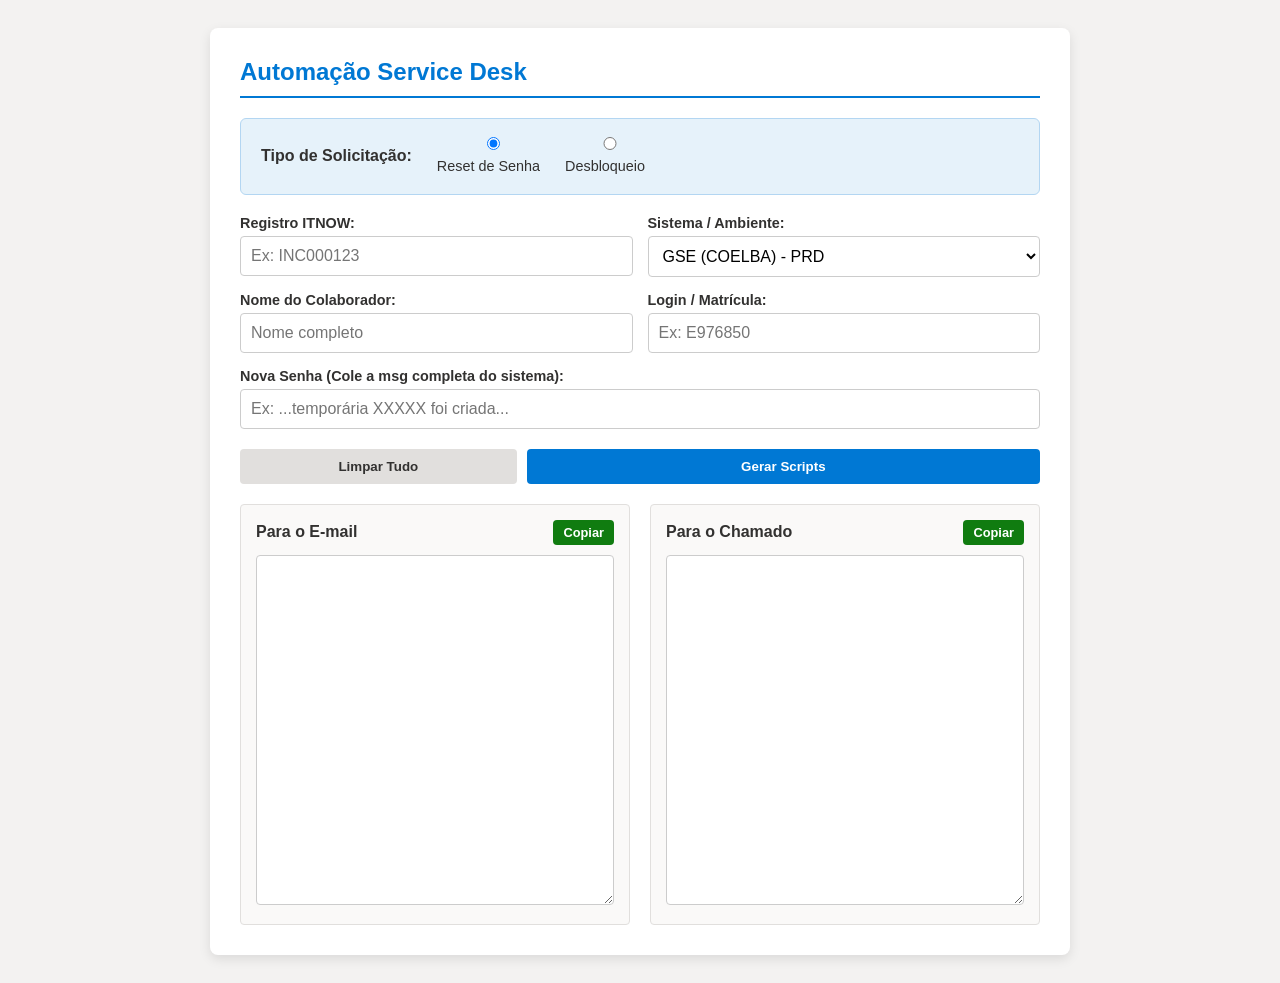
==== index.html @ 371837b1 "Update index.html" ====
<!DOCTYPE html>
<html lang="pt-BR">
  <head>
    <meta charset="UTF-8" />
    <meta name="viewport" content="width=device-width, initial-scale=1.0" />
    <title>Scripts Neoenergia</title>
    <style>
      :root {
        --primary: #0078d4;
        --bg: #f3f2f1;
        --card: #ffffff;
        --text: #323130;
      }
      body {
        font-family: "Segoe UI", Tahoma, Geneva, Verdana, sans-serif;
        background-color: var(--bg);
        color: var(--text);
        padding: 20px;
        display: flex;
        justify-content: center;
      }
      .container {
        background-color: var(--card);
        padding: 30px;
        border-radius: 8px;
        box-shadow: 0 4px 12px rgba(0, 0, 0, 0.1);
        width: 100%;
        max-width: 800px;
      }
      h2 {
        margin-top: 0;
        color: var(--primary);
        border-bottom: 2px solid var(--primary);
        padding-bottom: 10px;
      }

      .type-selector {
        background-color: #e6f2fa;
        padding: 15px 20px;
        border-radius: 6px;
        margin-bottom: 20px;
        border: 1px solid #b3d6f2;
        display: flex;
        align-items: center;
      }

      .type-label {
        font-weight: 600;
        margin-right: 25px;
      }

      .radio-group {
        display: flex;
        gap: 25px;
      }

      .radio-option {
        display: grid;
        align-items: center;
        gap: 8px; 
        cursor: pointer;
        font-weight: normal;
      }

      .input-group {
        display: grid;
        grid-template-columns: 1fr 1fr;
        gap: 15px;
        margin-bottom: 20px;
      }

      .field {
        display: flex;
        flex-direction: column;
      }

      label {
        font-weight: 600;
        margin-bottom: 5px;
        font-size: 0.9rem;
      }

      input,
      select {
        padding: 10px;
        border: 1px solid #ccc;
        border-radius: 4px;
        font-size: 1rem;
        width: 100%;
        box-sizing: border-box;
      }

      select {
        background-color: white;
        cursor: pointer;
      }

      input:focus,
      select:focus {
        outline: none;
        border-color: var(--primary);
        box-shadow: 0 0 0 2px rgba(0, 120, 212, 0.2);
      }

      .buttons {
        display: flex;
        gap: 10px;
        margin-bottom: 20px;
      }

      button {
        cursor: pointer;
        padding: 10px 20px;
        border: none;
        border-radius: 4px;
        font-weight: 600;
        transition: background 0.2s;
      }

      .btn-generate {
        background-color: var(--primary);
        color: white;
        flex: 2;
      }
      .btn-generate:hover {
        background-color: #005a9e;
      }

      .btn-clear {
        background-color: #e1dfdd;
        color: #323130;
        flex: 1;
      }
      .btn-clear:hover {
        background-color: #d2d0ce;
      }

      .output-section {
        display: grid;
        grid-template-columns: 1fr 1fr;
        gap: 20px;
      }

      .output-box {
        background: #faf9f8;
        padding: 15px;
        border: 1px solid #e1dfdd;
        border-radius: 4px;
      }

      .output-header {
        display: flex;
        justify-content: space-between;
        align-items: center;
        margin-bottom: 10px;
      }

      .output-header h3 {
        margin: 0;
        font-size: 1rem;
      }

      textarea {
        width: 100%;
        height: 350px;
        resize: vertical;
        border: 1px solid #ccc;
        border-radius: 4px;
        font-family: monospace;
        padding: 10px;
        box-sizing: border-box;
      }

      .btn-copy {
        background-color: #107c10;
        color: white;
        font-size: 0.8rem;
        padding: 5px 10px;
      }
      .btn-copy:hover {
        background-color: #0b5a0b;
      }

      .hidden {
        display: none !important;
      }

      @media (max-width: 600px) {
        .type-selector {
          flex-direction: column;
          align-items: flex-start;
          gap: 10px;
        }
        .type-label {
          margin-bottom: 5px;
        }
        .input-group,
        .output-section {
          grid-template-columns: 1fr;
        }
      }
    </style>
  </head>
  <body>
    <div class="container">
      <h2>Automação Service Desk</h2>

      <div class="type-selector">
        <span class="type-label">Tipo de Solicitação:</span>
        <div class="radio-group">
          <label class="radio-option">
            <input
              type="radio"
              name="acao"
              value="reset"
              checked
              onchange="toggleSenha()"
            />
            Reset de Senha
          </label>
          <label class="radio-option">
            <input
              type="radio"
              name="acao"
              value="unlock"
              onchange="toggleSenha()"
            />
            Desbloqueio
          </label>
        </div>
      </div>

      <div class="input-group">
        <div class="field">
          <label for="registro">Registro ITNOW:</label>
          <input type="text" id="registro" placeholder="Ex: INC000123" />
        </div>

        <div class="field">
          <label for="sistema">Sistema / Ambiente:</label>
          <select id="sistema">
            <option value="GSE (COELBA) - PRD">GSE (COELBA) - PRD</option>
            <option value="GSE (PERNAMBUCO) - PRD">
              GSE (PERNAMBUCO) - PRD
            </option>
            <option value="GSE (COSERN) - PRD">GSE (COSERN) - PRD</option>
            <option value="UE WEB (CS) - PRD">UE WEB (CS) - PRD</option>
          </select>
        </div>

        <div class="field">
          <label for="nome">Nome do Colaborador:</label>
          <input type="text" id="nome" placeholder="Nome completo" />
        </div>
        <div class="field">
          <label for="matricula">Login / Matrícula:</label>
          <input type="text" id="matricula" placeholder="Ex: E976850" />
        </div>

        <div class="field" id="campoSenha" style="grid-column: span 2">
          <label for="senha">Nova Senha (Cole a msg completa do sistema):</label>
          <input
            type="text"
            id="senha"
            placeholder="Ex: ...temporária XXXXX foi criada..."
            autocomplete="off"
          />
        </div>
      </div>

      <div class="buttons">
        <button class="btn-clear" onclick="limparCampos()">Limpar Tudo</button>
        <button class="btn-generate" onclick="gerarScripts()">
          Gerar Scripts
        </button>
      </div>

      <div class="output-section">
        <div class="output-box">
          <div class="output-header">
            <h3>Para o E-mail</h3>
            <button class="btn-copy" onclick="copiarTexto('outEmail', this)">
              Copiar
            </button>
          </div>
          <textarea id="outEmail" readonly></textarea>
        </div>

        <div class="output-box">
          <div class="output-header">
            <h3>Para o Chamado</h3>
            <button class="btn-copy" onclick="copiarTexto('outChamado', this)">
              Copiar
            </button>
          </div>
          <textarea id="outChamado" readonly></textarea>
        </div>
      </div>
    </div>

    <script>
      function toggleSenha() {
        const acao = document.querySelector('input[name="acao"]:checked').value;
        const divSenha = document.getElementById("campoSenha");
        if (acao === "unlock") {
          divSenha.classList.add("hidden");
        } else {
          divSenha.classList.remove("hidden");
        }
      }
      function processarSenha(textoRaw) {
        if (!textoRaw) return "";
        const regex = /temporária\s+(.*?)\s+foi/i;
        const match = textoRaw.match(regex);

        if (match && match[1]) {
            return match[1].trim();
        }
        
        return textoRaw.trim();
      }

      function gerarScripts() {
        const acao = document.querySelector('input[name="acao"]:checked').value;
        const registro = document.getElementById("registro").value.trim();
        const sistemaSelecionado = document.getElementById("sistema").value;
        const nome = document.getElementById("nome").value.trim();
        const matricula = document.getElementById("matricula").value.trim();
        const senhaRaw = document.getElementById("senha").value;
        const senha = processarSenha(senhaRaw);

        const saudacao = nome ? `Olá, ${nome}` : `Olá,`;
        const rodape = `Em caso de dúvidas, estamos à disposição. 
Sinta-se à vontade para entrar em contato pelos Canais de Atendimento listados abaixo:

Chat via ITNOW: https://iberdrola.service-now.com/itnow
Telefone Externo: 7133706000

Cordialmente,
Service Desk Neoenergia.`;

        let scriptEmail = "";
        let scriptChamado = "";
        const isUEWEB = sistemaSelecionado === "UE WEB (CS) - PRD";
        const nomeSistemaUE = "UE WEB (CS)";

        if (acao === "unlock") {
          if (isUEWEB) {
            const corpoUnlockUE = `${saudacao}\n\nFoi realizado o desbloqueio no acesso, conforme solicitado.\nObs: Informamos que a senha atual não foi alterada.\n\nLOGIN: ${matricula}\nSISTEMA/AMBIENTE: ${nomeSistemaUE}\n\n${rodape}`;
            scriptEmail = corpoUnlockUE;
            scriptChamado = corpoUnlockUE;
          } else {
            const corpoUnlockGSE = `${saudacao}\n\nFoi realizado o desbloqueio no acesso, conforme solicitado.\n\nObs: Informamos que a senha atual não foi alterada.\n\nLOGIN: ${matricula} \nSISTEMA/AMBIENTE: ${sistemaSelecionado} \n\nImportante: O Terminal Service (TS) deverá ser acessado com o mesmo login (matrícula) no GSE, para que não ocorra bloqueio automático no GSE.\n\n${rodape}`;
            scriptEmail = corpoUnlockGSE;
            scriptChamado = corpoUnlockGSE;
          }
        } else {
          if (isUEWEB) {
            scriptEmail = `${saudacao}\n\nNotificamos que o seu acesso foi reativado, e foi gerada solicitação de nova senha de acesso foi atendida, seguem informações.\n\nRegistro ITNOW: ${registro}\nSISTEMA / AMBIENTE: ${nomeSistemaUE}\nLOGIN: ${matricula}\nNOVA SENHA: ${senha}\n\nOBS. ALTERAR ATÉ O FINAL DO DIA PARA EVITAR BLOQUEIO AUTOMÁTICO DO SISTEMA.\n\nEsta é uma mensagem automática. Por favor, não responda este e-mail.\n\n${rodape}`;
            scriptChamado = `${saudacao}\n\nNotificamos que foi realizado a reativação de acesso, e o reset de senha foi enviada para o e-mail cadastrado no Itnow.\n\nLOGIN: ${matricula}\nSISTEMA/AMBIENTE: ${nomeSistemaUE}\n\nImportante (Orientações futuras para o reset de senha no UE WEB).\n\nSe houver necessidade de nova senha, deverá orientar o(a) colaborador(a) que para o envio de nova senha temporária para o e-mail cadastrado, deverá inserir o login utilizado no UE WEB no campo “Usuário” e depois clicar na opção “Esqueceu a senha? Clique aqui.\n\n${rodape}`;
          } else {
            scriptEmail = `${saudacao} \n\nSua solicitação de nova senha de acesso foi atendida, seguem informações.\n\nRegistro ITNOW: ${registro}\nSISTEMA / AMBIENTE: ${sistemaSelecionado}\nLOGIN: ${matricula}\nNOVA SENHA: ${senha}\n\nOBS. ALTERAR ATÉ O FINAL DO DIA PARA EVITAR BLOQUEIO AUTOMÁTICO DO SISTEMA.\n\nImportante: O Terminal Service (TS) deverá ser acessado com o mesmo login (matrícula) no GSE, para que não ocorra bloqueio automático no GSE.\n\nEsta é uma mensagem automática. Por favor, não responda este e-mail. \n\n${rodape}`;
            scriptChamado = `${saudacao} \n\nRealizado o reset de senha no GSE enviada para o e-mail cadastrado no Itnow.\n\nLOGIN: ${matricula}\nSISTEMA/AMBIENTE: ${sistemaSelecionado}\n\nImportante: O Terminal Service (TS) deverá ser acessado com o mesmo login (matrícula) no GSE, para que não ocorra bloqueio automático no GSE.\n\n${rodape}`;
          }
        }
        document.getElementById("outEmail").value = scriptEmail;
        document.getElementById("outChamado").value = scriptChamado;
      }

      function copiarTexto(elementId, btn) {
        const textarea = document.getElementById(elementId);
        textarea.select();
        textarea.setSelectionRange(0, 99999);
        navigator.clipboard.writeText(textarea.value).then(() => {
          const originalText = btn.innerText;
          btn.innerText = "Copiado!";
          btn.style.backgroundColor = "#0b5a0b";
          setTimeout(() => {
            btn.innerText = originalText;
            btn.style.backgroundColor = "#107c10";
          }, 2000);
        });
      }

      function limparCampos() {
        document.getElementById("registro").value = "";
        document.getElementById("nome").value = "";
        document.getElementById("matricula").value = "";
        document.getElementById("senha").value = "";
        document.getElementById("sistema").selectedIndex = 0;
        const radios = document.getElementsByName("acao");
        radios[0].checked = true;
        toggleSenha();
        document.getElementById("outEmail").value = "";
        document.getElementById("outChamado").value = "";
      }
    </script>
  </body>
</html>
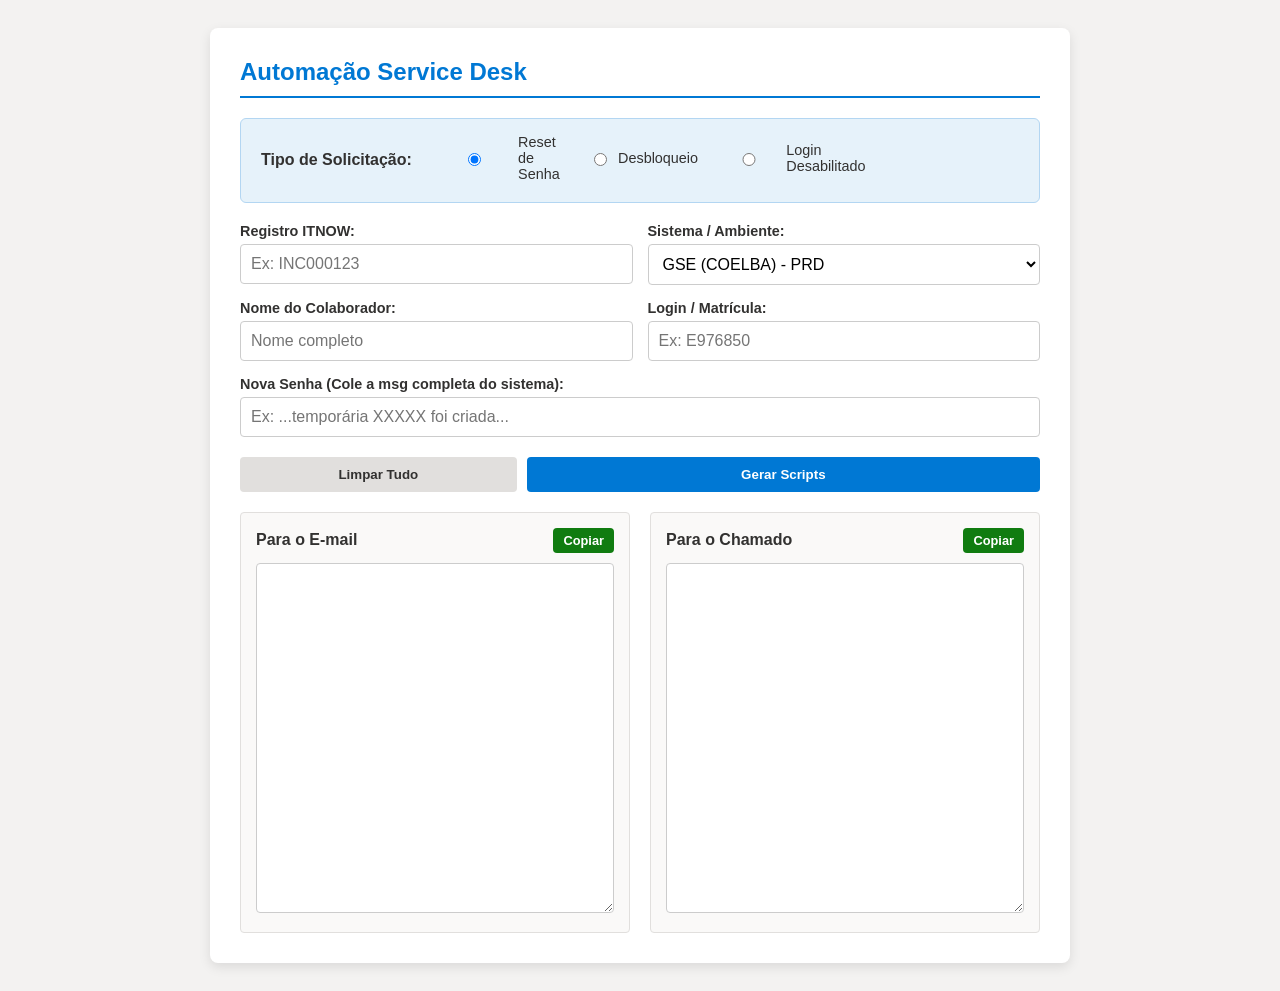
==== commit 306cf384: "Add Desabilitado option" ====
--- a/index.html
+++ b/index.html
@@ -51,11 +51,12 @@
 
       .radio-group {
         display: flex;
-        gap: 25px;
+        gap: 20px;
+        flex-wrap: wrap;
       }
 
       .radio-option {
-        display: grid;
+        display: flex;
         align-items: center;
         gap: 8px; 
         cursor: pointer;
@@ -209,23 +210,16 @@
         <span class="type-label">Tipo de Solicitação:</span>
         <div class="radio-group">
           <label class="radio-option">
-            <input
-              type="radio"
-              name="acao"
-              value="reset"
-              checked
-              onchange="toggleSenha()"
-            />
+            <input type="radio" name="acao" value="reset" checked onchange="toggleCampos()" />
             Reset de Senha
           </label>
           <label class="radio-option">
-            <input
-              type="radio"
-              name="acao"
-              value="unlock"
-              onchange="toggleSenha()"
-            />
+            <input type="radio" name="acao" value="unlock" onchange="toggleCampos()" />
             Desbloqueio
+          </label>
+          <label class="radio-option">
+            <input type="radio" name="acao" value="disabled" onchange="toggleCampos()" />
+            Login Desabilitado
           </label>
         </div>
       </div>
@@ -240,9 +234,7 @@
           <label for="sistema">Sistema / Ambiente:</label>
           <select id="sistema">
             <option value="GSE (COELBA) - PRD">GSE (COELBA) - PRD</option>
-            <option value="GSE (PERNAMBUCO) - PRD">
-              GSE (PERNAMBUCO) - PRD
-            </option>
+            <option value="GSE (PERNAMBUCO) - PRD">GSE (PERNAMBUCO) - PRD</option>
             <option value="GSE (COSERN) - PRD">GSE (COSERN) - PRD</option>
             <option value="UE WEB (CS) - PRD">UE WEB (CS) - PRD</option>
           </select>
@@ -299,25 +291,21 @@
     </div>
 
     <script>
-      function toggleSenha() {
+      function toggleCampos() {
         const acao = document.querySelector('input[name="acao"]:checked').value;
         const divSenha = document.getElementById("campoSenha");
-        if (acao === "unlock") {
+        if (acao === "unlock" || acao === "disabled") {
           divSenha.classList.add("hidden");
         } else {
           divSenha.classList.remove("hidden");
         }
       }
+
       function processarSenha(textoRaw) {
         if (!textoRaw) return "";
         const regex = /temporária\s+(.*?)\s+foi/i;
         const match = textoRaw.match(regex);
-
-        if (match && match[1]) {
-            return match[1].trim();
-        }
-        
-        return textoRaw.trim();
+        return match && match[1] ? match[1].trim() : textoRaw.trim();
       }
 
       function gerarScripts() {
@@ -330,7 +318,7 @@
         const senha = processarSenha(senhaRaw);
 
         const saudacao = nome ? `Olá, ${nome}` : `Olá,`;
-        const rodape = `Em caso de dúvidas, estamos à disposição. 
+        const rodapePadrao = `Em caso de dúvidas, estamos à disposição. 
 Sinta-se à vontade para entrar em contato pelos Canais de Atendimento listados abaixo:
 
 Chat via ITNOW: https://iberdrola.service-now.com/itnow
@@ -344,23 +332,31 @@
         const isUEWEB = sistemaSelecionado === "UE WEB (CS) - PRD";
         const nomeSistemaUE = "UE WEB (CS)";
 
-        if (acao === "unlock") {
+        if (acao === "disabled") {
+            // Template para Login Desabilitado
+            const corpoDisabled = `${saudacao}\n\nVerificado que não foi possível realizar o desbloqueio/reset de senha, pois o login não está ativo.\n\nLogin: ${matricula}\nSistema/Empresa: ${sistemaSelecionado}\n\nPor favor, realizar a abertura da solicitação via ITnow, para a reativação do usuário e atribuição de grupo desejado no GSE.\n\nEssa ação, requer aprovação gerencial, no qual deverá ser tratada via solicitação de serviço (RITM) e não por incidente (INC), para atuação da equipe responsável posteriormente.\n\nTemplate: Conceder acesso à Aplicações Corporativas\nLink para acesso: https://iberdrola.service-now.com/itnow?id=sc_cat_item_guide&sys_id=20fc4fbddbc1af40b716e2e15b9619a6\n\nGentileza entrar em contato com o agente de perfil da sua área/departamento, para apoio na tratativa da demanda. Caso não saiba quem é o seu agente de perfil, fineza acessar o portal "acessosap.neoenergia.net" e clicar no Menu: Agente de Perfil.\n\n${rodapePadrao}`;
+            
+            scriptEmail = corpoDisabled;
+            scriptChamado = corpoDisabled;
+
+        } else if (acao === "unlock") {
           if (isUEWEB) {
-            const corpoUnlockUE = `${saudacao}\n\nFoi realizado o desbloqueio no acesso, conforme solicitado.\nObs: Informamos que a senha atual não foi alterada.\n\nLOGIN: ${matricula}\nSISTEMA/AMBIENTE: ${nomeSistemaUE}\n\n${rodape}`;
+            const corpoUnlockUE = `${saudacao}\n\nFoi realizado o desbloqueio no acesso, conforme solicitado.\nObs: Informamos que a senha atual não foi alterada.\n\nLOGIN: ${matricula}\nSISTEMA/AMBIENTE: ${nomeSistemaUE}\n\n${rodapePadrao}`;
             scriptEmail = corpoUnlockUE;
             scriptChamado = corpoUnlockUE;
           } else {
-            const corpoUnlockGSE = `${saudacao}\n\nFoi realizado o desbloqueio no acesso, conforme solicitado.\n\nObs: Informamos que a senha atual não foi alterada.\n\nLOGIN: ${matricula} \nSISTEMA/AMBIENTE: ${sistemaSelecionado} \n\nImportante: O Terminal Service (TS) deverá ser acessado com o mesmo login (matrícula) no GSE, para que não ocorra bloqueio automático no GSE.\n\n${rodape}`;
+            const corpoUnlockGSE = `${saudacao}\n\nFoi realizado o desbloqueio no acesso, conforme solicitado.\n\nObs: Informamos que a senha atual não foi alterada.\n\nLOGIN: ${matricula} \nSISTEMA/AMBIENTE: ${sistemaSelecionado} \n\nImportante: O Terminal Service (TS) deverá ser acessado com o mesmo login (matrícula) no GSE, para que não ocorra bloqueio automático no GSE.\n\n${rodapePadrao}`;
             scriptEmail = corpoUnlockGSE;
             scriptChamado = corpoUnlockGSE;
           }
         } else {
+          // Reset de Senha
           if (isUEWEB) {
-            scriptEmail = `${saudacao}\n\nNotificamos que o seu acesso foi reativado, e foi gerada solicitação de nova senha de acesso foi atendida, seguem informações.\n\nRegistro ITNOW: ${registro}\nSISTEMA / AMBIENTE: ${nomeSistemaUE}\nLOGIN: ${matricula}\nNOVA SENHA: ${senha}\n\nOBS. ALTERAR ATÉ O FINAL DO DIA PARA EVITAR BLOQUEIO AUTOMÁTICO DO SISTEMA.\n\nEsta é uma mensagem automática. Por favor, não responda este e-mail.\n\n${rodape}`;
-            scriptChamado = `${saudacao}\n\nNotificamos que foi realizado a reativação de acesso, e o reset de senha foi enviada para o e-mail cadastrado no Itnow.\n\nLOGIN: ${matricula}\nSISTEMA/AMBIENTE: ${nomeSistemaUE}\n\nImportante (Orientações futuras para o reset de senha no UE WEB).\n\nSe houver necessidade de nova senha, deverá orientar o(a) colaborador(a) que para o envio de nova senha temporária para o e-mail cadastrado, deverá inserir o login utilizado no UE WEB no campo “Usuário” e depois clicar na opção “Esqueceu a senha? Clique aqui.\n\n${rodape}`;
+            scriptEmail = `${saudacao}\n\nNotificamos que o seu acesso foi reativado, e foi gerada solicitação de nova senha de acesso foi atendida, seguem informações.\n\nRegistro ITNOW: ${registro}\nSISTEMA / AMBIENTE: ${nomeSistemaUE}\nLOGIN: ${matricula}\nNOVA SENHA: ${senha}\n\nOBS. ALTERAR ATÉ O FINAL DO DIA PARA EVITAR BLOQUEIO AUTOMÁTICO DO SISTEMA.\n\nEsta é uma mensagem automática. Por favor, não responda este e-mail.\n\n${rodapePadrao}`;
+            scriptChamado = `${saudacao}\n\nNotificamos que foi realizado a reativação de acesso, e o reset de senha foi enviada para o e-mail cadastrado no Itnow.\n\nLOGIN: ${matricula}\nSISTEMA/AMBIENTE: ${nomeSistemaUE}\n\nImportante (Orientações futuras para o reset de senha no UE WEB).\n\nSe houver necessidade de nova senha, deverá orientar o(a) colaborador(a) que para o envio de nova senha temporária para o e-mail cadastrado, deverá inserir o login utilizado no UE WEB no campo “Usuário” e depois clicar na opção “Esqueceu a senha? Clique aqui.\n\n${rodapePadrao}`;
           } else {
-            scriptEmail = `${saudacao} \n\nSua solicitação de nova senha de acesso foi atendida, seguem informações.\n\nRegistro ITNOW: ${registro}\nSISTEMA / AMBIENTE: ${sistemaSelecionado}\nLOGIN: ${matricula}\nNOVA SENHA: ${senha}\n\nOBS. ALTERAR ATÉ O FINAL DO DIA PARA EVITAR BLOQUEIO AUTOMÁTICO DO SISTEMA.\n\nImportante: O Terminal Service (TS) deverá ser acessado com o mesmo login (matrícula) no GSE, para que não ocorra bloqueio automático no GSE.\n\nEsta é uma mensagem automática. Por favor, não responda este e-mail. \n\n${rodape}`;
-            scriptChamado = `${saudacao} \n\nRealizado o reset de senha no GSE enviada para o e-mail cadastrado no Itnow.\n\nLOGIN: ${matricula}\nSISTEMA/AMBIENTE: ${sistemaSelecionado}\n\nImportante: O Terminal Service (TS) deverá ser acessado com o mesmo login (matrícula) no GSE, para que não ocorra bloqueio automático no GSE.\n\n${rodape}`;
+            scriptEmail = `${saudacao} \n\nSua solicitação de nova senha de acesso foi atendida, seguem informações.\n\nRegistro ITNOW: ${registro}\nSISTEMA / AMBIENTE: ${sistemaSelecionado}\nLOGIN: ${matricula}\nNOVA SENHA: ${senha}\n\nOBS. ALTERAR ATÉ O FINAL DO DIA PARA EVITAR BLOQUEIO AUTOMÁTICO DO SISTEMA.\n\nImportante: O Terminal Service (TS) deverá ser acessado com o mesmo login (matrícula) no GSE, para que não ocorra bloqueio automático no GSE.\n\nEsta é uma mensagem automática. Por favor, não responda este e-mail. \n\n${rodapePadrao}`;
+            scriptChamado = `${saudacao} \n\nRealizado o reset de senha no GSE enviada para o e-mail cadastrado no Itnow.\n\nLOGIN: ${matricula}\nSISTEMA/AMBIENTE: ${sistemaSelecionado}\n\nImportante: O Terminal Service (TS) deverá ser acessado com o mesmo login (matrícula) no GSE, para que não ocorra bloqueio automático no GSE.\n\n${rodapePadrao}`;
           }
         }
         document.getElementById("outEmail").value = scriptEmail;
@@ -370,7 +366,6 @@
       function copiarTexto(elementId, btn) {
         const textarea = document.getElementById(elementId);
         textarea.select();
-        textarea.setSelectionRange(0, 99999);
         navigator.clipboard.writeText(textarea.value).then(() => {
           const originalText = btn.innerText;
           btn.innerText = "Copiado!";
@@ -390,7 +385,7 @@
         document.getElementById("sistema").selectedIndex = 0;
         const radios = document.getElementsByName("acao");
         radios[0].checked = true;
-        toggleSenha();
+        toggleCampos();
         document.getElementById("outEmail").value = "";
         document.getElementById("outChamado").value = "";
       }
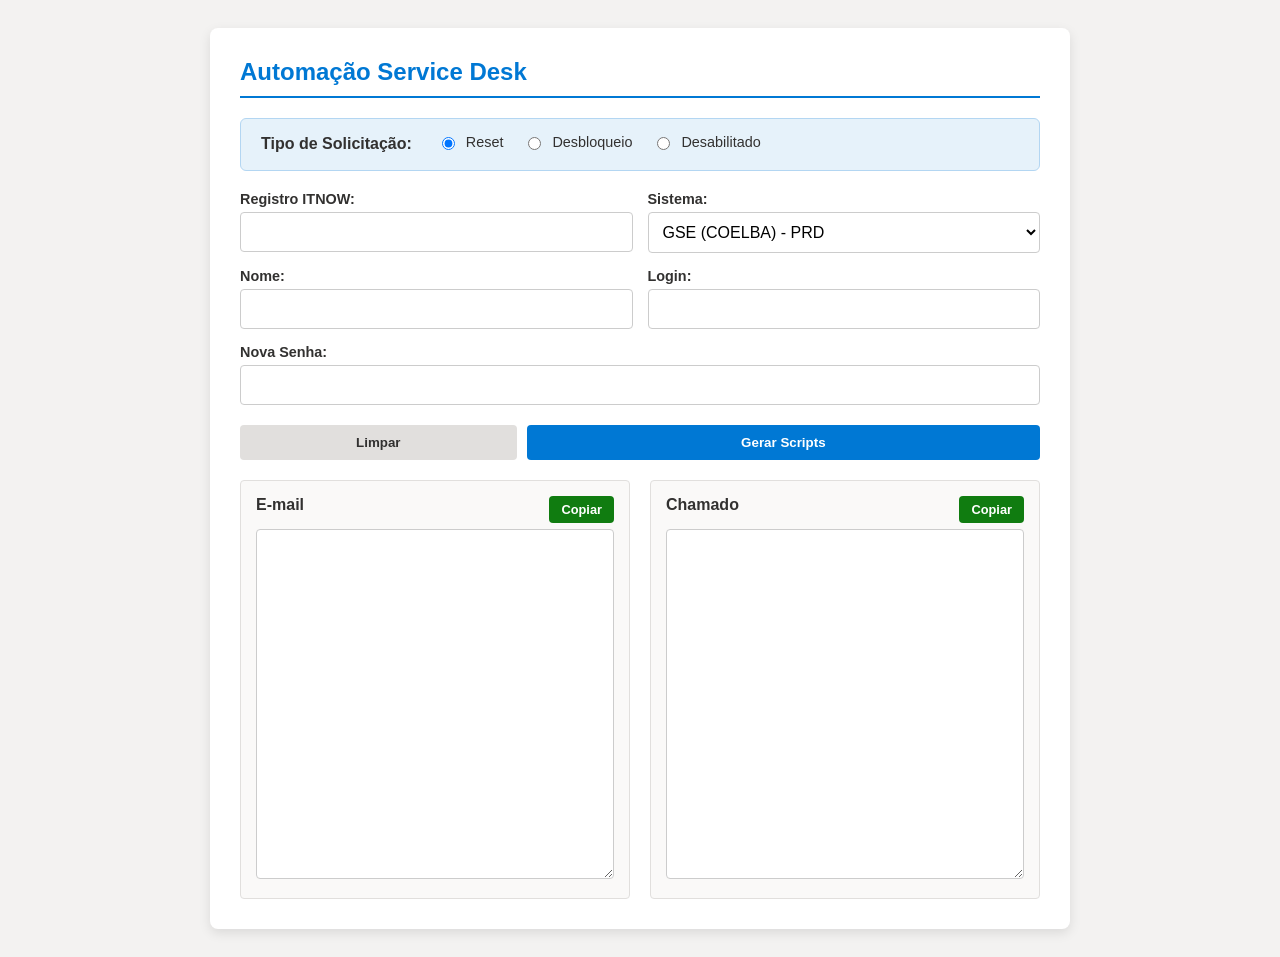
==== commit 020a2ae5: "feat: atualização dos scripts SD + estrutura" ====
--- a/index.html
+++ b/index.html
@@ -1,394 +1,56 @@
 <!DOCTYPE html>
 <html lang="pt-BR">
-  <head>
-    <meta charset="UTF-8" />
-    <meta name="viewport" content="width=device-width, initial-scale=1.0" />
+<head>
+    <meta charset="UTF-8">
+    <meta name="viewport" content="width=device-width, initial-scale=1.0">
     <title>Scripts Neoenergia</title>
-    <style>
-      :root {
-        --primary: #0078d4;
-        --bg: #f3f2f1;
-        --card: #ffffff;
-        --text: #323130;
-      }
-      body {
-        font-family: "Segoe UI", Tahoma, Geneva, Verdana, sans-serif;
-        background-color: var(--bg);
-        color: var(--text);
-        padding: 20px;
-        display: flex;
-        justify-content: center;
-      }
-      .container {
-        background-color: var(--card);
-        padding: 30px;
-        border-radius: 8px;
-        box-shadow: 0 4px 12px rgba(0, 0, 0, 0.1);
-        width: 100%;
-        max-width: 800px;
-      }
-      h2 {
-        margin-top: 0;
-        color: var(--primary);
-        border-bottom: 2px solid var(--primary);
-        padding-bottom: 10px;
-      }
+    <link rel="stylesheet" href="css/style.css">
+</head>
+<body>
+    <div class="container">
+        <h2>Automação Service Desk</h2>
 
-      .type-selector {
-        background-color: #e6f2fa;
-        padding: 15px 20px;
-        border-radius: 6px;
-        margin-bottom: 20px;
-        border: 1px solid #b3d6f2;
-        display: flex;
-        align-items: center;
-      }
-
-      .type-label {
-        font-weight: 600;
-        margin-right: 25px;
-      }
-
-      .radio-group {
-        display: flex;
-        gap: 20px;
-        flex-wrap: wrap;
-      }
-
-      .radio-option {
-        display: flex;
-        align-items: center;
-        gap: 8px; 
-        cursor: pointer;
-        font-weight: normal;
-      }
-
-      .input-group {
-        display: grid;
-        grid-template-columns: 1fr 1fr;
-        gap: 15px;
-        margin-bottom: 20px;
-      }
-
-      .field {
-        display: flex;
-        flex-direction: column;
-      }
-
-      label {
-        font-weight: 600;
-        margin-bottom: 5px;
-        font-size: 0.9rem;
-      }
-
-      input,
-      select {
-        padding: 10px;
-        border: 1px solid #ccc;
-        border-radius: 4px;
-        font-size: 1rem;
-        width: 100%;
-        box-sizing: border-box;
-      }
-
-      select {
-        background-color: white;
-        cursor: pointer;
-      }
-
-      input:focus,
-      select:focus {
-        outline: none;
-        border-color: var(--primary);
-        box-shadow: 0 0 0 2px rgba(0, 120, 212, 0.2);
-      }
-
-      .buttons {
-        display: flex;
-        gap: 10px;
-        margin-bottom: 20px;
-      }
-
-      button {
-        cursor: pointer;
-        padding: 10px 20px;
-        border: none;
-        border-radius: 4px;
-        font-weight: 600;
-        transition: background 0.2s;
-      }
-
-      .btn-generate {
-        background-color: var(--primary);
-        color: white;
-        flex: 2;
-      }
-      .btn-generate:hover {
-        background-color: #005a9e;
-      }
-
-      .btn-clear {
-        background-color: #e1dfdd;
-        color: #323130;
-        flex: 1;
-      }
-      .btn-clear:hover {
-        background-color: #d2d0ce;
-      }
-
-      .output-section {
-        display: grid;
-        grid-template-columns: 1fr 1fr;
-        gap: 20px;
-      }
-
-      .output-box {
-        background: #faf9f8;
-        padding: 15px;
-        border: 1px solid #e1dfdd;
-        border-radius: 4px;
-      }
-
-      .output-header {
-        display: flex;
-        justify-content: space-between;
-        align-items: center;
-        margin-bottom: 10px;
-      }
-
-      .output-header h3 {
-        margin: 0;
-        font-size: 1rem;
-      }
-
-      textarea {
-        width: 100%;
-        height: 350px;
-        resize: vertical;
-        border: 1px solid #ccc;
-        border-radius: 4px;
-        font-family: monospace;
-        padding: 10px;
-        box-sizing: border-box;
-      }
-
-      .btn-copy {
-        background-color: #107c10;
-        color: white;
-        font-size: 0.8rem;
-        padding: 5px 10px;
-      }
-      .btn-copy:hover {
-        background-color: #0b5a0b;
-      }
-
-      .hidden {
-        display: none !important;
-      }
-
-      @media (max-width: 600px) {
-        .type-selector {
-          flex-direction: column;
-          align-items: flex-start;
-          gap: 10px;
-        }
-        .type-label {
-          margin-bottom: 5px;
-        }
-        .input-group,
-        .output-section {
-          grid-template-columns: 1fr;
-        }
-      }
-    </style>
-  </head>
-  <body>
-    <div class="container">
-      <h2>Automação Service Desk</h2>
-
-      <div class="type-selector">
-        <span class="type-label">Tipo de Solicitação:</span>
-        <div class="radio-group">
-          <label class="radio-option">
-            <input type="radio" name="acao" value="reset" checked onchange="toggleCampos()" />
-            Reset de Senha
-          </label>
-          <label class="radio-option">
-            <input type="radio" name="acao" value="unlock" onchange="toggleCampos()" />
-            Desbloqueio
-          </label>
-          <label class="radio-option">
-            <input type="radio" name="acao" value="disabled" onchange="toggleCampos()" />
-            Login Desabilitado
-          </label>
-        </div>
-      </div>
-
-      <div class="input-group">
-        <div class="field">
-          <label for="registro">Registro ITNOW:</label>
-          <input type="text" id="registro" placeholder="Ex: INC000123" />
+        <div class="type-selector">
+            <span class="type-label">Tipo de Solicitação:</span>
+            <div class="radio-group">
+                <label class="radio-option"><input type="radio" name="acao" value="reset" checked onchange="toggleCampos()"> Reset</label>
+                <label class="radio-option"><input type="radio" name="acao" value="unlock" onchange="toggleCampos()"> Desbloqueio</label>
+                <label class="radio-option"><input type="radio" name="acao" value="disabled" onchange="toggleCampos()"> Desabilitado</label>
+            </div>
         </div>
 
-        <div class="field">
-          <label for="sistema">Sistema / Ambiente:</label>
-          <select id="sistema">
-            <option value="GSE (COELBA) - PRD">GSE (COELBA) - PRD</option>
-            <option value="GSE (PERNAMBUCO) - PRD">GSE (PERNAMBUCO) - PRD</option>
-            <option value="GSE (COSERN) - PRD">GSE (COSERN) - PRD</option>
-            <option value="UE WEB (CS) - PRD">UE WEB (CS) - PRD</option>
-          </select>
+        <div class="input-group">
+            <div class="field"><label>Registro ITNOW:</label><input type="text" id="registro"></div>
+            <div class="field">
+                <label>Sistema:</label>
+                <select id="sistema">
+                    <option value="GSE (COELBA) - PRD">GSE (COELBA) - PRD</option>
+                    <option value="GSE (COELBA) - PRD">GSE (CELPE) - PRD</option>
+                    <option value="GSE (COELBA) - PRD">GSE (PERNAMBUCO) - PRD</option>
+                    <option value="UE WEB (CS) - PRD">UE WEB (CS) - PRD</option>
+                </select>
+            </div>
+            <div class="field"><label>Nome:</label><input type="text" id="nome"></div>
+            <div class="field"><label>Login:</label><input type="text" id="matricula"></div>
+            <div class="field" id="campoSenha" style="grid-column: span 2"><label>Nova Senha:</label><input type="text" id="senha"></div>
         </div>
 
-        <div class="field">
-          <label for="nome">Nome do Colaborador:</label>
-          <input type="text" id="nome" placeholder="Nome completo" />
-        </div>
-        <div class="field">
-          <label for="matricula">Login / Matrícula:</label>
-          <input type="text" id="matricula" placeholder="Ex: E976850" />
+        <div class="buttons">
+            <button class="btn-clear" onclick="limparCampos()">Limpar</button>
+            <button class="btn-generate" onclick="gerarScripts()">Gerar Scripts</button>
         </div>
 
-        <div class="field" id="campoSenha" style="grid-column: span 2">
-          <label for="senha">Nova Senha (Cole a msg completa do sistema):</label>
-          <input
-            type="text"
-            id="senha"
-            placeholder="Ex: ...temporária XXXXX foi criada..."
-            autocomplete="off"
-          />
+        <div class="output-section">
+            <div class="output-box">
+                <div class="output-header"><h3>E-mail</h3><button class="btn-copy" onclick="copiarTexto('outEmail', this)">Copiar</button></div>
+                <textarea id="outEmail" readonly></textarea>
+            </div>
+            <div class="output-box">
+                <div class="output-header"><h3>Chamado</h3><button class="btn-copy" onclick="copiarTexto('outChamado', this)">Copiar</button></div>
+                <textarea id="outChamado" readonly></textarea>
+            </div>
         </div>
-      </div>
-
-      <div class="buttons">
-        <button class="btn-clear" onclick="limparCampos()">Limpar Tudo</button>
-        <button class="btn-generate" onclick="gerarScripts()">
-          Gerar Scripts
-        </button>
-      </div>
-
-      <div class="output-section">
-        <div class="output-box">
-          <div class="output-header">
-            <h3>Para o E-mail</h3>
-            <button class="btn-copy" onclick="copiarTexto('outEmail', this)">
-              Copiar
-            </button>
-          </div>
-          <textarea id="outEmail" readonly></textarea>
-        </div>
-
-        <div class="output-box">
-          <div class="output-header">
-            <h3>Para o Chamado</h3>
-            <button class="btn-copy" onclick="copiarTexto('outChamado', this)">
-              Copiar
-            </button>
-          </div>
-          <textarea id="outChamado" readonly></textarea>
-        </div>
-      </div>
     </div>
-
-    <script>
-      function toggleCampos() {
-        const acao = document.querySelector('input[name="acao"]:checked').value;
-        const divSenha = document.getElementById("campoSenha");
-        if (acao === "unlock" || acao === "disabled") {
-          divSenha.classList.add("hidden");
-        } else {
-          divSenha.classList.remove("hidden");
-        }
-      }
-
-      function processarSenha(textoRaw) {
-        if (!textoRaw) return "";
-        const regex = /temporária\s+(.*?)\s+foi/i;
-        const match = textoRaw.match(regex);
-        return match && match[1] ? match[1].trim() : textoRaw.trim();
-      }
-
-      function gerarScripts() {
-        const acao = document.querySelector('input[name="acao"]:checked').value;
-        const registro = document.getElementById("registro").value.trim();
-        const sistemaSelecionado = document.getElementById("sistema").value;
-        const nome = document.getElementById("nome").value.trim();
-        const matricula = document.getElementById("matricula").value.trim();
-        const senhaRaw = document.getElementById("senha").value;
-        const senha = processarSenha(senhaRaw);
-
-        const saudacao = nome ? `Olá, ${nome}` : `Olá,`;
-        const rodapePadrao = `Em caso de dúvidas, estamos à disposição. 
-Sinta-se à vontade para entrar em contato pelos Canais de Atendimento listados abaixo:
-
-Chat via ITNOW: https://iberdrola.service-now.com/itnow
-Telefone Externo: 7133706000
-
-Cordialmente,
-Service Desk Neoenergia.`;
-
-        let scriptEmail = "";
-        let scriptChamado = "";
-        const isUEWEB = sistemaSelecionado === "UE WEB (CS) - PRD";
-        const nomeSistemaUE = "UE WEB (CS)";
-
-        if (acao === "disabled") {
-            // Template para Login Desabilitado
-            const corpoDisabled = `${saudacao}\n\nVerificado que não foi possível realizar o desbloqueio/reset de senha, pois o login não está ativo.\n\nLogin: ${matricula}\nSistema/Empresa: ${sistemaSelecionado}\n\nPor favor, realizar a abertura da solicitação via ITnow, para a reativação do usuário e atribuição de grupo desejado no GSE.\n\nEssa ação, requer aprovação gerencial, no qual deverá ser tratada via solicitação de serviço (RITM) e não por incidente (INC), para atuação da equipe responsável posteriormente.\n\nTemplate: Conceder acesso à Aplicações Corporativas\nLink para acesso: https://iberdrola.service-now.com/itnow?id=sc_cat_item_guide&sys_id=20fc4fbddbc1af40b716e2e15b9619a6\n\nGentileza entrar em contato com o agente de perfil da sua área/departamento, para apoio na tratativa da demanda. Caso não saiba quem é o seu agente de perfil, fineza acessar o portal "acessosap.neoenergia.net" e clicar no Menu: Agente de Perfil.\n\n${rodapePadrao}`;
-            
-            scriptEmail = corpoDisabled;
-            scriptChamado = corpoDisabled;
-
-        } else if (acao === "unlock") {
-          if (isUEWEB) {
-            const corpoUnlockUE = `${saudacao}\n\nFoi realizado o desbloqueio no acesso, conforme solicitado.\nObs: Informamos que a senha atual não foi alterada.\n\nLOGIN: ${matricula}\nSISTEMA/AMBIENTE: ${nomeSistemaUE}\n\n${rodapePadrao}`;
-            scriptEmail = corpoUnlockUE;
-            scriptChamado = corpoUnlockUE;
-          } else {
-            const corpoUnlockGSE = `${saudacao}\n\nFoi realizado o desbloqueio no acesso, conforme solicitado.\n\nObs: Informamos que a senha atual não foi alterada.\n\nLOGIN: ${matricula} \nSISTEMA/AMBIENTE: ${sistemaSelecionado} \n\nImportante: O Terminal Service (TS) deverá ser acessado com o mesmo login (matrícula) no GSE, para que não ocorra bloqueio automático no GSE.\n\n${rodapePadrao}`;
-            scriptEmail = corpoUnlockGSE;
-            scriptChamado = corpoUnlockGSE;
-          }
-        } else {
-          // Reset de Senha
-          if (isUEWEB) {
-            scriptEmail = `${saudacao}\n\nNotificamos que o seu acesso foi reativado, e foi gerada solicitação de nova senha de acesso foi atendida, seguem informações.\n\nRegistro ITNOW: ${registro}\nSISTEMA / AMBIENTE: ${nomeSistemaUE}\nLOGIN: ${matricula}\nNOVA SENHA: ${senha}\n\nOBS. ALTERAR ATÉ O FINAL DO DIA PARA EVITAR BLOQUEIO AUTOMÁTICO DO SISTEMA.\n\nEsta é uma mensagem automática. Por favor, não responda este e-mail.\n\n${rodapePadrao}`;
-            scriptChamado = `${saudacao}\n\nNotificamos que foi realizado a reativação de acesso, e o reset de senha foi enviada para o e-mail cadastrado no Itnow.\n\nLOGIN: ${matricula}\nSISTEMA/AMBIENTE: ${nomeSistemaUE}\n\nImportante (Orientações futuras para o reset de senha no UE WEB).\n\nSe houver necessidade de nova senha, deverá orientar o(a) colaborador(a) que para o envio de nova senha temporária para o e-mail cadastrado, deverá inserir o login utilizado no UE WEB no campo “Usuário” e depois clicar na opção “Esqueceu a senha? Clique aqui.\n\n${rodapePadrao}`;
-          } else {
-            scriptEmail = `${saudacao} \n\nSua solicitação de nova senha de acesso foi atendida, seguem informações.\n\nRegistro ITNOW: ${registro}\nSISTEMA / AMBIENTE: ${sistemaSelecionado}\nLOGIN: ${matricula}\nNOVA SENHA: ${senha}\n\nOBS. ALTERAR ATÉ O FINAL DO DIA PARA EVITAR BLOQUEIO AUTOMÁTICO DO SISTEMA.\n\nImportante: O Terminal Service (TS) deverá ser acessado com o mesmo login (matrícula) no GSE, para que não ocorra bloqueio automático no GSE.\n\nEsta é uma mensagem automática. Por favor, não responda este e-mail. \n\n${rodapePadrao}`;
-            scriptChamado = `${saudacao} \n\nRealizado o reset de senha no GSE enviada para o e-mail cadastrado no Itnow.\n\nLOGIN: ${matricula}\nSISTEMA/AMBIENTE: ${sistemaSelecionado}\n\nImportante: O Terminal Service (TS) deverá ser acessado com o mesmo login (matrícula) no GSE, para que não ocorra bloqueio automático no GSE.\n\n${rodapePadrao}`;
-          }
-        }
-        document.getElementById("outEmail").value = scriptEmail;
-        document.getElementById("outChamado").value = scriptChamado;
-      }
-
-      function copiarTexto(elementId, btn) {
-        const textarea = document.getElementById(elementId);
-        textarea.select();
-        navigator.clipboard.writeText(textarea.value).then(() => {
-          const originalText = btn.innerText;
-          btn.innerText = "Copiado!";
-          btn.style.backgroundColor = "#0b5a0b";
-          setTimeout(() => {
-            btn.innerText = originalText;
-            btn.style.backgroundColor = "#107c10";
-          }, 2000);
-        });
-      }
-
-      function limparCampos() {
-        document.getElementById("registro").value = "";
-        document.getElementById("nome").value = "";
-        document.getElementById("matricula").value = "";
-        document.getElementById("senha").value = "";
-        document.getElementById("sistema").selectedIndex = 0;
-        const radios = document.getElementsByName("acao");
-        radios[0].checked = true;
-        toggleCampos();
-        document.getElementById("outEmail").value = "";
-        document.getElementById("outChamado").value = "";
-      }
-    </script>
-  </body>
+    <script type="module" src="js/main.js"></script>
+</body>
 </html>
--- a/css/style.css
+++ b/css/style.css
@@ -0,0 +1,222 @@
+:root {
+  --primary: #0078d4;
+  --bg: #f3f2f1;
+  --card: #ffffff;
+  --text: #323130;
+  --green-copy: #107c10; 
+  --green-hover: #0b5a0b;
+}
+
+body {
+  font-family: "Segoe UI", Tahoma, Geneva, Verdana, sans-serif;
+  background-color: var(--bg);
+  color: var(--text);
+  padding: 20px;
+  display: flex;
+  justify-content: center;
+}
+
+.container {
+  background-color: var(--card);
+  padding: 30px;
+  border-radius: 8px;
+  box-shadow: 0 4px 12px rgba(0, 0, 0, 0.1);
+  width: 100%;
+  max-width: 800px;
+}
+
+h2 {
+  margin-top: 0;
+  color: var(--primary);
+  border-bottom: 2px solid var(--primary);
+  padding-bottom: 10px;
+}
+
+/* Seletor de Tipo (Rádio) */
+.type-selector {
+  background-color: #e6f2fa;
+  padding: 15px 20px;
+  border-radius: 6px;
+  margin-bottom: 20px;
+  border: 1px solid #b3d6f2;
+  display: flex;
+  align-items: center;
+}
+
+.type-label {
+  font-weight: 600;
+  margin-right: 25px;
+}
+
+.radio-group {
+  display: flex;
+  gap: 20px;
+  flex-wrap: wrap;
+}
+
+.radio-option {
+  display: flex;
+  align-items: center;
+  gap: 8px; 
+  cursor: pointer;
+  font-weight: normal; 
+}
+
+/* Grupo de Inputs */
+.input-group {
+  display: grid;
+  grid-template-columns: 1fr 1fr;
+  gap: 15px;
+  margin-bottom: 20px;
+}
+
+.field {
+  display: flex;
+  flex-direction: column;
+}
+
+label {
+  font-weight: 600;
+  margin-bottom: 5px;
+  font-size: 0.9rem;
+}
+
+input,
+select {
+  padding: 10px;
+  border: 1px solid #ccc;
+  border-radius: 4px;
+  font-size: 1rem;
+  width: 100%;
+  box-sizing: border-box;
+}
+
+select {
+  background-color: white;
+  cursor: pointer;
+}
+
+input:focus,
+select:focus {
+  outline: none;
+  border-color: var(--primary);
+  box-shadow: 0 0 0 2px rgba(0, 120, 212, 0.2);
+}
+
+/* Botões Principais */
+.buttons {
+  display: flex;
+  gap: 10px;
+  margin-bottom: 20px;
+}
+
+button {
+  cursor: pointer;
+  padding: 10px 20px;
+  border: none;
+  border-radius: 4px;
+  font-weight: 600;
+  transition: background 0.2s;
+}
+
+.btn-generate {
+  background-color: var(--primary);
+  color: white;
+  flex: 2;
+}
+
+.btn-generate:hover {
+  background-color: #005a9e;
+}
+
+.btn-clear {
+  background-color: #e1dfdd;
+  color: #323130;
+  flex: 1;
+}
+
+.btn-clear:hover {
+  background-color: #d2d0ce;
+}
+
+.output-section {
+  display: grid;
+  grid-template-columns: 1fr 1fr;
+  gap: 20px;
+}
+
+.output-box {
+  background: #faf9f8;
+  padding: 15px;
+  border: 1px solid #e1dfdd;
+  border-radius: 4px;
+  position: relative; 
+}
+
+.output-header {
+  display: flex;
+  justify-content: space-between;
+  align-items: center;
+  margin-bottom: 10px;
+}
+
+.output-header h3 {
+  margin: 0;
+  font-size: 1rem;
+}
+
+textarea {
+  width: 100%;
+  height: 350px;
+  resize: vertical;
+  border: 1px solid #ccc;
+  border-radius: 4px;
+  font-family: monospace;
+  padding: 10px;
+  box-sizing: border-box;
+  margin-top: 5px; 
+}
+
+.btn-copy {
+  background-color: var(--green-copy);
+  color: white;
+  font-size: 0.8rem;
+  padding: 6px 12px;
+  font-weight: 600;
+  position: absolute; 
+  top: 15px;
+  right: 15px;
+  z-index: 10;
+}
+
+.btn-copy:hover {
+  background-color: var(--green-hover);
+}
+
+.hidden {
+  display: none !important;
+}
+
+/* Responsividade */
+@media (max-width: 600px) {
+  .type-selector {
+    flex-direction: column;
+    align-items: flex-start;
+    gap: 10px;
+  }
+  .type-label {
+    margin-bottom: 5px;
+  }
+  .input-group,
+  .output-section {
+    grid-template-columns: 1fr;
+  }
+  .btn-copy {
+    position: static; 
+    margin-bottom: 10px;
+  }
+  .output-header {
+    flex-direction: column;
+    align-items: flex-start;
+  }
+}
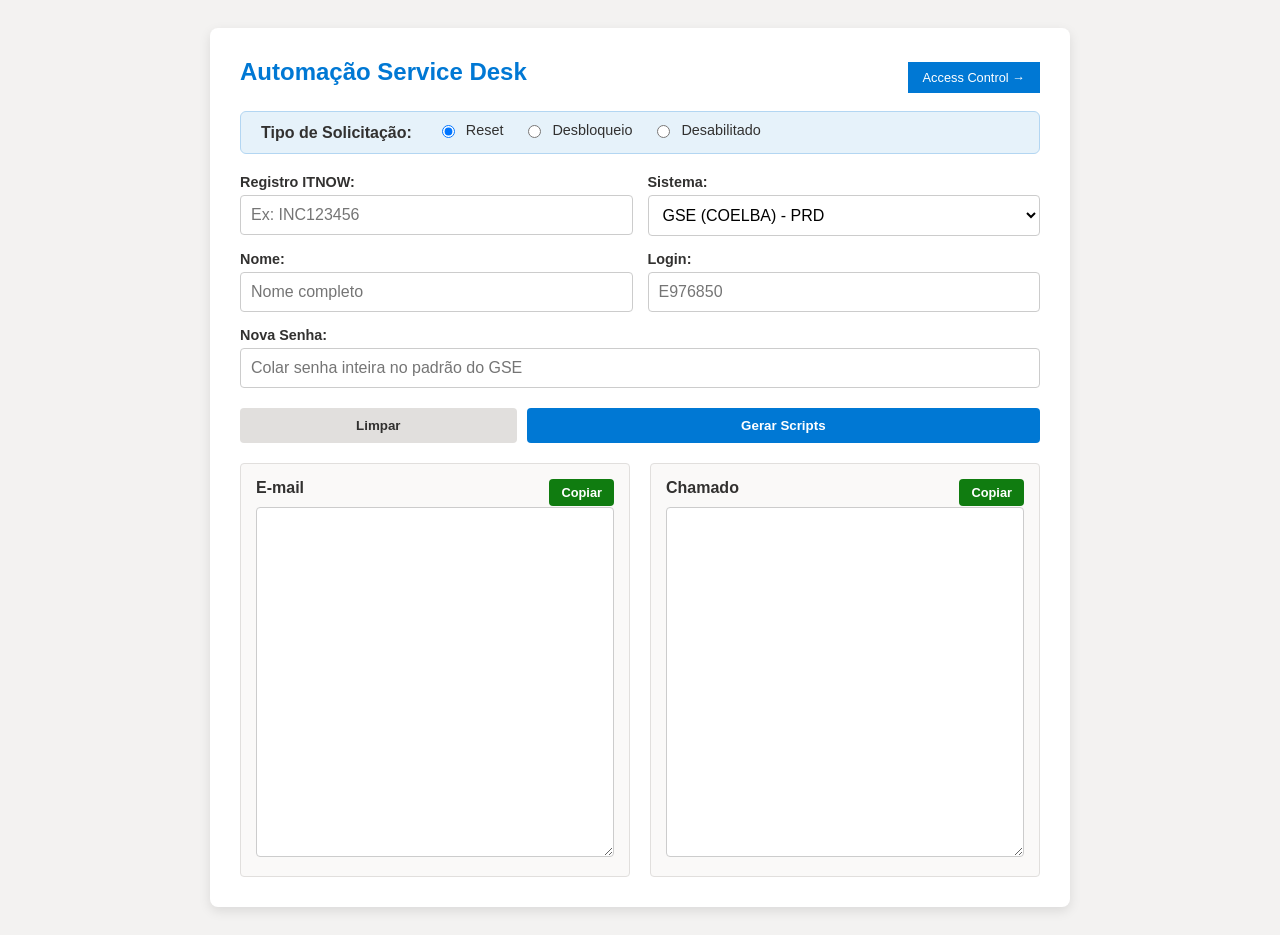
==== commit d4c7c762: "feat: access control scripts" ====
--- a/index.html
+++ b/index.html
@@ -1,56 +1,121 @@
-<!DOCTYPE html>
+<!doctype html>
 <html lang="pt-BR">
-<head>
-    <meta charset="UTF-8">
-    <meta name="viewport" content="width=device-width, initial-scale=1.0">
-    <title>Scripts Neoenergia</title>
-    <link rel="stylesheet" href="css/style.css">
-</head>
-<body>
+  <head>
+    <meta charset="UTF-8" />
+    <meta name="viewport" content="width=device-width, initial-scale=1.0" />
+    <title>SD - Scripts Neoenergia</title>
+    <link rel="stylesheet" href="css/style.css" />
+  </head>
+  <body>
     <div class="container">
-        <h2>Automação Service Desk</h2>
+      <div
+        style="
+          display: flex;
+          justify-content: space-between;
+          align-items: center;
+          margin-bottom: 15px;
+        "
+      >
+        <h2 style="border: none; margin: 0">Automação Service Desk</h2>
+        <a
+          href="access-control.html"
+          class="btn-generate"
+          style="
+            text-decoration: none;
+            padding: 8px 15px;
+            font-size: 0.8rem;
+            flex: none;
+          "
+          >Access Control →</a
+        >
+      </div>
 
-        <div class="type-selector">
-            <span class="type-label">Tipo de Solicitação:</span>
-            <div class="radio-group">
-                <label class="radio-option"><input type="radio" name="acao" value="reset" checked onchange="toggleCampos()"> Reset</label>
-                <label class="radio-option"><input type="radio" name="acao" value="unlock" onchange="toggleCampos()"> Desbloqueio</label>
-                <label class="radio-option"><input type="radio" name="acao" value="disabled" onchange="toggleCampos()"> Desabilitado</label>
-            </div>
+      <div class="type-selector">
+        <span class="type-label">Tipo de Solicitação:</span>
+        <div class="radio-group">
+          <label class="radio-option"
+            ><input
+              type="radio"
+              name="acao"
+              value="reset"
+              checked
+              onchange="toggleCampos()"
+            />
+            Reset</label
+          >
+          <label class="radio-option"
+            ><input
+              type="radio"
+              name="acao"
+              value="unlock"
+              onchange="toggleCampos()"
+            />
+            Desbloqueio</label
+          >
+          <label class="radio-option"
+            ><input
+              type="radio"
+              name="acao"
+              value="disabled"
+              onchange="toggleCampos()"
+            />
+            Desabilitado</label
+          >
         </div>
+      </div>
 
-        <div class="input-group">
-            <div class="field"><label>Registro ITNOW:</label><input type="text" id="registro"></div>
-            <div class="field">
-                <label>Sistema:</label>
-                <select id="sistema">
-                    <option value="GSE (COELBA) - PRD">GSE (COELBA) - PRD</option>
-                    <option value="GSE (COELBA) - PRD">GSE (CELPE) - PRD</option>
-                    <option value="GSE (COELBA) - PRD">GSE (PERNAMBUCO) - PRD</option>
-                    <option value="UE WEB (CS) - PRD">UE WEB (CS) - PRD</option>
-                </select>
-            </div>
-            <div class="field"><label>Nome:</label><input type="text" id="nome"></div>
-            <div class="field"><label>Login:</label><input type="text" id="matricula"></div>
-            <div class="field" id="campoSenha" style="grid-column: span 2"><label>Nova Senha:</label><input type="text" id="senha"></div>
+      <div class="input-group">
+        <div class="field">
+          <label>Registro ITNOW:</label><input type="text" id="registro" placeholder="Ex: INC123456"/>
         </div>
+        <div class="field">
+          <label>Sistema:</label>
+          <select id="sistema">
+            <option value="GSE (COELBA) - PRD">GSE (COELBA) - PRD</option>
+            <option value="GSE (COELBA) - PRD">GSE (CELPE) - PRD</option>
+            <option value="GSE (COELBA) - PRD">GSE (PERNAMBUCO) - PRD</option>
+            <option value="UE WEB (CS) - PRD">UE WEB (CS) - PRD</option>
+          </select>
+        </div>
+        <div class="field">
+          <label>Nome:</label><input type="text" id="nome" placeholder="Nome completo"/>
+        </div>
+        <div class="field">
+          <label>Login:</label><input type="text" id="matricula" placeholder="E976850"/>
+        </div>
+        <div class="field" id="campoSenha" style="grid-column: span 2">
+          <label>Nova Senha:</label><input type="text" id="senha" placeholder="Colar senha inteira no padrão do GSE"/>
+        </div>
+      </div>
 
-        <div class="buttons">
-            <button class="btn-clear" onclick="limparCampos()">Limpar</button>
-            <button class="btn-generate" onclick="gerarScripts()">Gerar Scripts</button>
+      <div class="buttons">
+        <button class="btn-clear" onclick="limparCampos()">Limpar</button>
+        <button class="btn-generate" onclick="gerarScripts()">
+          Gerar Scripts
+        </button>
+      </div>
+
+      <div class="output-section">
+        <div class="output-box">
+          <div class="output-header">
+            <h3>E-mail</h3>
+            <button class="btn-copy" onclick="copiarTexto('outEmail', this)">
+              Copiar
+            </button>
+          </div>
+          <textarea id="outEmail" readonly></textarea>
         </div>
-
-        <div class="output-section">
-            <div class="output-box">
-                <div class="output-header"><h3>E-mail</h3><button class="btn-copy" onclick="copiarTexto('outEmail', this)">Copiar</button></div>
-                <textarea id="outEmail" readonly></textarea>
-            </div>
-            <div class="output-box">
-                <div class="output-header"><h3>Chamado</h3><button class="btn-copy" onclick="copiarTexto('outChamado', this)">Copiar</button></div>
-                <textarea id="outChamado" readonly></textarea>
-            </div>
+        <div class="output-box">
+          <div class="output-header">
+            <h3>Chamado</h3>
+            <button class="btn-copy" onclick="copiarTexto('outChamado', this)">
+              Copiar
+            </button>
+          </div>
+          <textarea id="outChamado" readonly></textarea>
         </div>
+      </div>
     </div>
     <script type="module" src="js/main.js"></script>
-</body>
-</html>+  </body>
+</html>
--- a/css/style.css
+++ b/css/style.css
@@ -1,9 +1,10 @@
+/* Configurações Globais e Cores */
 :root {
   --primary: #0078d4;
   --bg: #f3f2f1;
   --card: #ffffff;
   --text: #323130;
-  --green-copy: #107c10; 
+  --green-copy: #107c10;
   --green-hover: #0b5a0b;
 }
 
@@ -32,15 +33,16 @@
   padding-bottom: 10px;
 }
 
-/* Seletor de Tipo (Rádio) */
+/* Seletor de Tipo */
 .type-selector {
   background-color: #e6f2fa;
-  padding: 15px 20px;
+  padding: 10px 20px; 
   border-radius: 6px;
   margin-bottom: 20px;
   border: 1px solid #b3d6f2;
   display: flex;
   align-items: center;
+  min-height: auto;
 }
 
 .type-label {
@@ -59,10 +61,11 @@
   align-items: center;
   gap: 8px; 
   cursor: pointer;
-  font-weight: normal; 
-}
-
-/* Grupo de Inputs */
+  font-weight: normal;
+  white-space: nowrap;
+}
+
+/* Grid de Inputs */
 .input-group {
   display: grid;
   grid-template-columns: 1fr 1fr;
@@ -103,7 +106,7 @@
   box-shadow: 0 0 0 2px rgba(0, 120, 212, 0.2);
 }
 
-/* Botões Principais */
+/* Botões de Ação */
 .buttons {
   display: flex;
   gap: 10px;
@@ -135,10 +138,25 @@
   flex: 1;
 }
 
-.btn-clear:hover {
-  background-color: #d2d0ce;
-}
-
+/* Botão de Navegação (Voltar / Access Control) */
+.btn-nav {
+    background-color: var(--primary);
+    color: white;
+    text-decoration: none;
+    padding: 8px 15px;
+    border-radius: 4px;
+    font-weight: 600;
+    font-size: 0.8rem;
+    transition: background 0.2s;
+    display: inline-block;
+}
+
+.btn-nav:hover {
+    background-color: #005a9e;
+    color: white;
+}
+
+/* Secção de Output e Botão Copiar */
 .output-section {
   display: grid;
   grid-template-columns: 1fr 1fr;
@@ -150,7 +168,7 @@
   padding: 15px;
   border: 1px solid #e1dfdd;
   border-radius: 4px;
-  position: relative; 
+  position: relative;
 }
 
 .output-header {
@@ -174,7 +192,6 @@
   font-family: monospace;
   padding: 10px;
   box-sizing: border-box;
-  margin-top: 5px; 
 }
 
 .btn-copy {
@@ -199,24 +216,12 @@
 
 /* Responsividade */
 @media (max-width: 600px) {
-  .type-selector {
-    flex-direction: column;
-    align-items: flex-start;
-    gap: 10px;
-  }
-  .type-label {
-    margin-bottom: 5px;
-  }
   .input-group,
   .output-section {
     grid-template-columns: 1fr;
   }
   .btn-copy {
-    position: static; 
+    position: static;
     margin-bottom: 10px;
   }
-  .output-header {
-    flex-direction: column;
-    align-items: flex-start;
-  }
 }
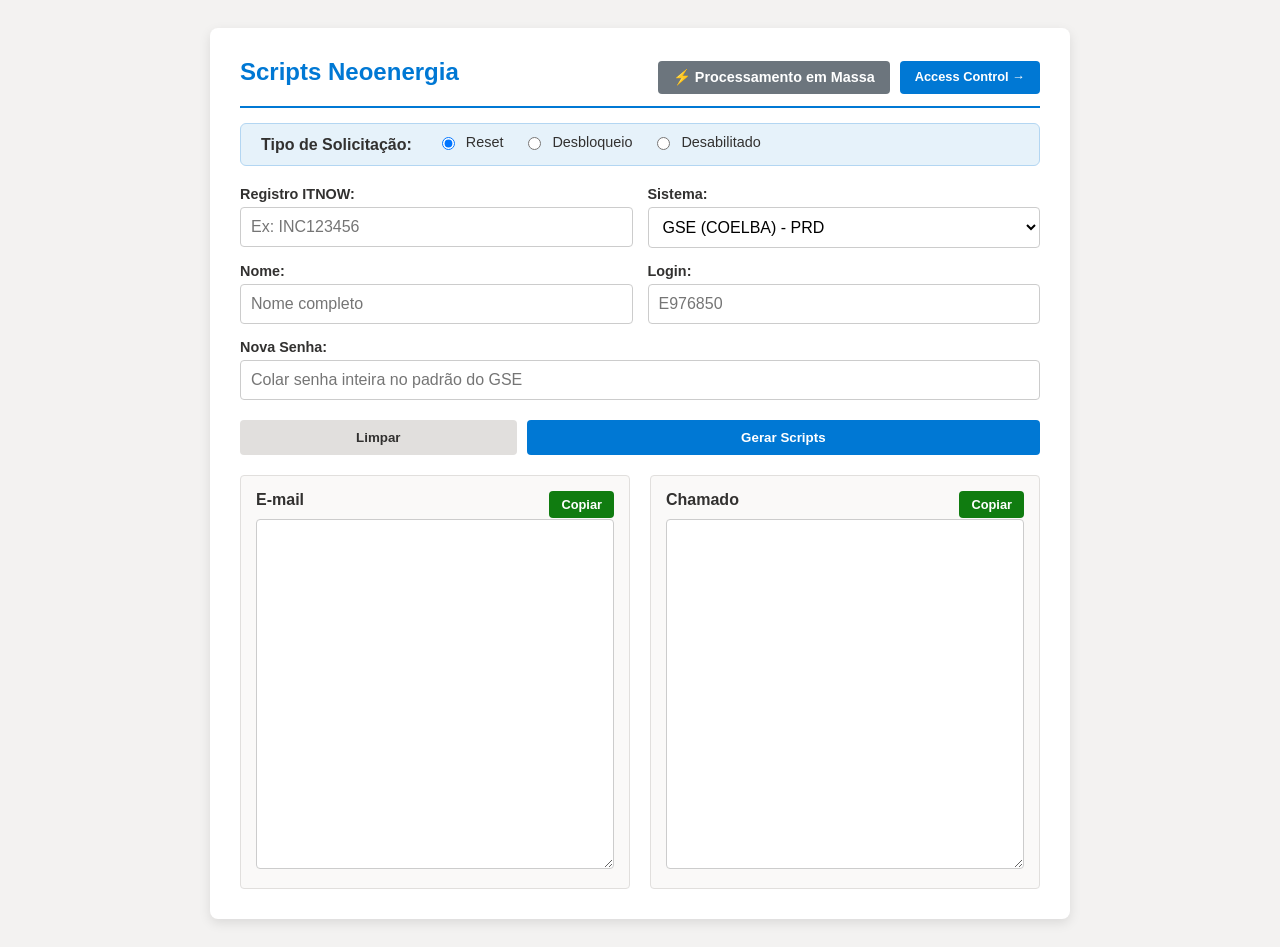
==== commit 2f7ce349: "feat: gerador massivo" ====
--- a/index.html
+++ b/index.html
@@ -8,27 +8,15 @@
   </head>
   <body>
     <div class="container">
-      <div
-        style="
-          display: flex;
-          justify-content: space-between;
-          align-items: center;
-          margin-bottom: 15px;
-        "
-      >
-        <h2 style="border: none; margin: 0">Automação Service Desk</h2>
-        <a
-          href="access-control.html"
-          class="btn-generate"
-          style="
-            text-decoration: none;
-            padding: 8px 15px;
-            font-size: 0.8rem;
-            flex: none;
-          "
-          >Access Control →</a
-        >
-      </div>
+      <div style="display: flex; justify-content: space-between; align-items: center; border-bottom: 2px solid var(--primary); margin-bottom: 15px; padding-bottom: 10px;">
+    <h2 style="border: none; margin: 0;">Scripts Neoenergia</h2>
+    <div style="display: flex; gap: 10px;">
+        <a href="processamento-massa.html" class="btn-nav" style="background: #6c757d; color: white; text-decoration: none; padding: 8px 15px; border-radius: 4px; font-size: 0.9em;">
+            ⚡ Processamento em Massa
+        </a>
+        <a href="access-control.html" class="btn-nav">Access Control →</a>
+    </div>
+</div>
 
       <div class="type-selector">
         <span class="type-label">Tipo de Solicitação:</span>
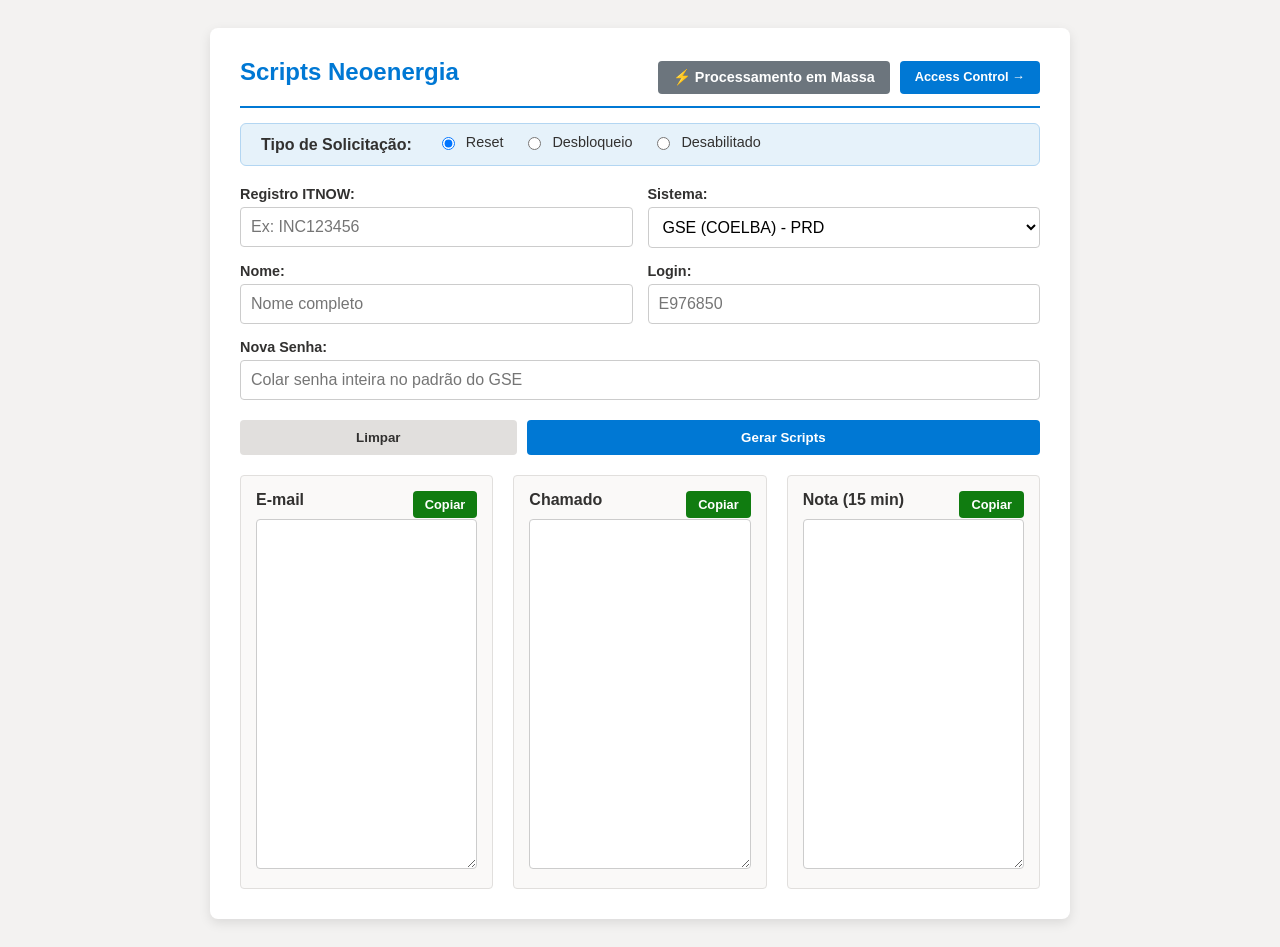
==== commit 4c7af2c0: "feat: nota de 15 no index" ====
--- a/index.html
+++ b/index.html
@@ -60,8 +60,8 @@
           <label>Sistema:</label>
           <select id="sistema">
             <option value="GSE (COELBA) - PRD">GSE (COELBA) - PRD</option>
-            <option value="GSE (COELBA) - PRD">GSE (CELPE) - PRD</option>
-            <option value="GSE (COELBA) - PRD">GSE (PERNAMBUCO) - PRD</option>
+            <option value="GSE (COSERN) - PRD">GSE (COSERN) - PRD</option>
+            <option value="GSE (PERNAMBUCO) - PRD">GSE (PERNAMBUCO) - PRD</option>
             <option value="UE WEB (CS) - PRD">UE WEB (CS) - PRD</option>
           </select>
         </div>
@@ -83,24 +83,27 @@
         </button>
       </div>
 
-      <div class="output-section">
+      <div class="output-section" style="grid-template-columns: 1fr 1fr 1fr;">
         <div class="output-box">
           <div class="output-header">
             <h3>E-mail</h3>
-            <button class="btn-copy" onclick="copiarTexto('outEmail', this)">
-              Copiar
-            </button>
+            <button class="btn-copy" onclick="copiarTexto('outEmail', this)">Copiar</button>
           </div>
           <textarea id="outEmail" readonly></textarea>
         </div>
         <div class="output-box">
           <div class="output-header">
             <h3>Chamado</h3>
-            <button class="btn-copy" onclick="copiarTexto('outChamado', this)">
-              Copiar
-            </button>
+            <button class="btn-copy" onclick="copiarTexto('outChamado', this)">Copiar</button>
           </div>
           <textarea id="outChamado" readonly></textarea>
+        </div>
+        <div class="output-box">
+          <div class="output-header">
+            <h3>Nota (15 min)</h3>
+            <button class="btn-copy" onclick="copiarTexto('outNota', this)">Copiar</button>
+          </div>
+          <textarea id="outNota" readonly></textarea>
         </div>
       </div>
     </div>
